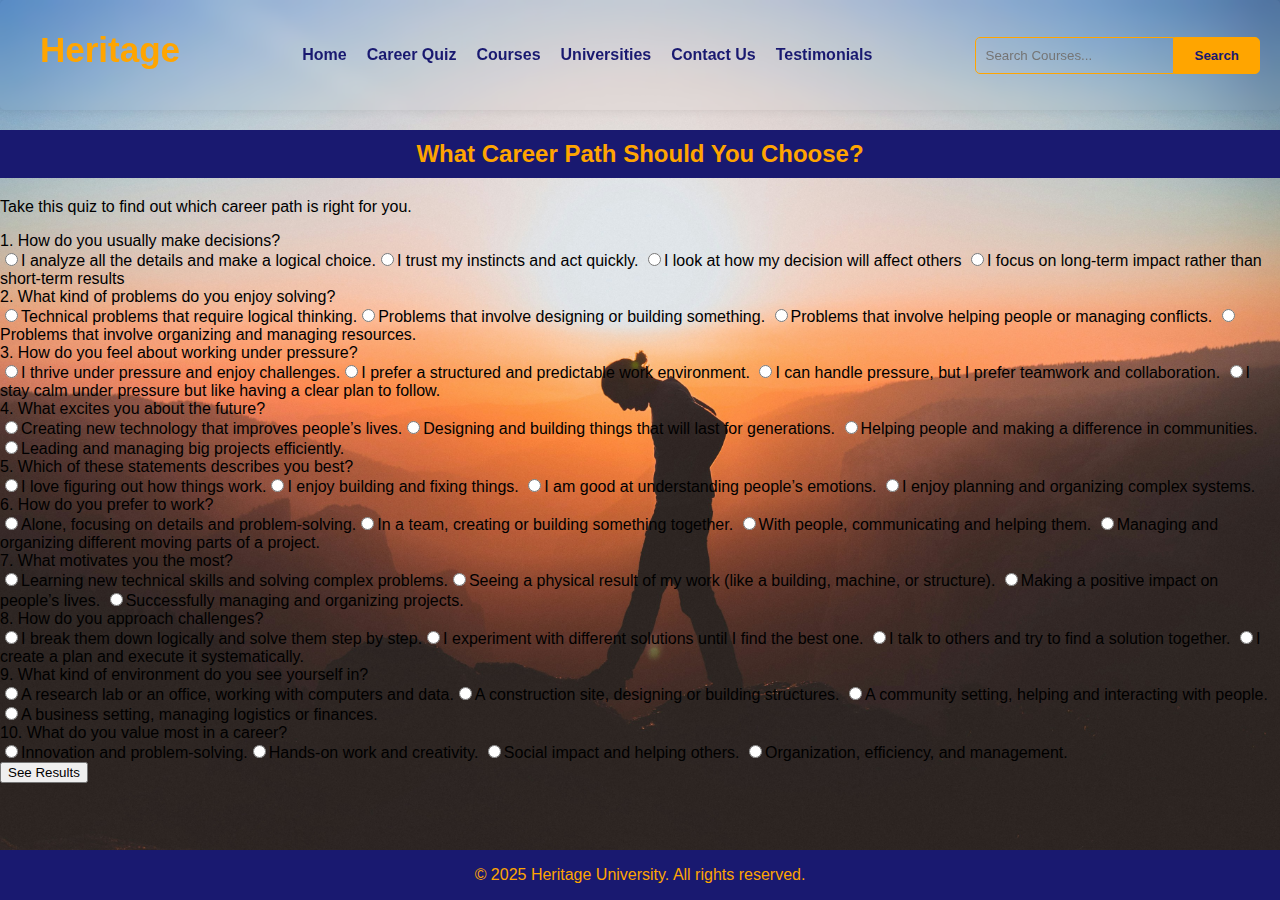
==== assets/pages/quiz.html @ 23e1411f "quiz form" ====
<!DOCTYPE html>
<html lang="en">

<head>
  <meta charset="UTF-8">
  <meta name="viewport" content="width=device-width, initial-scale=1.0">
  <title>Career Quiz</title>
  <link rel="stylesheet" href="../css/styles.css">
</head>

<body>
  <div class="main">
    <nav class="navbar">
      <div class="logo">
        Heritage
      </div>
      <div class="menu">
        <ul>
          <li><a href="./../../index.html">Home</a></li>
          <li><a href="quiz.html">Career Quiz</a></li>
          <li><a href="assets/pages/courses.html">Courses</a></li>
          <li><a href="assets/pages/universities.html">Universities</a></li>
          <li><a href="assets/pages/contact.html">Contact Us</a></li>
          <li><a href="assets/pages/testimonials.html">Testimonials</a></li>
        </ul>
      </div>
      <div class="search">
        <input class="search-box" type="search" placeholder="Search Courses...">
        <button class="search-btn">Search</button>
      </div>
    </nav>
  </div>
  <!-- Quiz Container -->
  <div class="quiz-container">
    <h2>What Career Path Should You Choose?</h2>
    <p>Take this quiz to find out which career path is right for you.</p>
    <form action="submit" id="quiz-form">
      <div class="question">
        1. How do you usually make decisions?
        <div class="options">
          <label for=""><input type="radio">I analyze all the details and make a logical choice.</label><label
            for=""><input type="radio">I trust my instincts and act quickly.</label>
          <label for=""><input type="radio">I look at how my decision will affect others</label>
          <label for=""><input type="radio">I focus on long-term impact rather than short-term results</label>
        </div>
      </div>
      <div class="question">
        2. What kind of problems do you enjoy solving?
        <div class="options">
          <label for=""><input type="radio">Technical problems that require logical thinking.</label><label
            for=""><input type="radio">Problems that involve designing or building something.</label>
          <label for=""><input type="radio">Problems that involve helping people or managing conflicts.</label>
          <label for=""><input type="radio">Problems that involve organizing and managing resources.</label>
        </div>
      </div>
      <div class="question">
        3. How do you feel about working under pressure?
        <div class="options">
          <label for=""><input type="radio">I thrive under pressure and enjoy challenges.</label><label for=""><input
              type="radio">I prefer a structured and predictable work environment.</label>
          <label for=""><input type="radio">I can handle pressure, but I prefer teamwork and collaboration.</label>
          <label for=""><input type="radio">I stay calm under pressure but like having a clear plan to follow.</label>
        </div>
      </div>
      <div class="question">
        4. What excites you about the future?
        <div class="options">
          <label for=""><input type="radio">Creating new technology that improves people’s lives.</label><label
            for=""><input type="radio">Designing and building things that will last for generations.</label>
          <label for=""><input type="radio">Helping people and making a difference in communities.</label>
          <label for=""><input type="radio">Leading and managing big projects efficiently.</label>
        </div>
      </div>
      <div class="question">
        5. Which of these statements describes you best?
        <div class="options">
          <label for=""><input type="radio">I love figuring out how things work.</label><label for=""><input
              type="radio">I enjoy building and fixing things.</label>
          <label for=""><input type="radio">I am good at understanding people’s emotions.</label>
          <label for=""><input type="radio">I enjoy planning and organizing complex systems.</label>
        </div>
      </div>
      <div class="question">
        6. How do you prefer to work?
        <div class="options">
          <label for=""><input type="radio">Alone, focusing on details and problem-solving.</label><label for=""><input
              type="radio">In a team, creating or building something together.</label>
          <label for=""><input type="radio">With people, communicating and helping them.</label>
          <label for=""><input type="radio">Managing and organizing different moving parts of a project.</label>
        </div>
      </div>
      <div class="question">
        7. What motivates you the most?
        <div class="options">
          <label for=""><input type="radio">Learning new technical skills and solving complex problems.</label><label
            for=""><input type="radio">Seeing a physical result of my work (like a building, machine, or
            structure).</label>
          <label for=""><input type="radio">Making a positive impact on people’s lives.</label>
          <label for=""><input type="radio">Successfully managing and organizing projects.</label>
        </div>
      </div>
      <div class="question">
        8. How do you approach challenges?
        <div class="options">
          <label for=""><input type="radio">I break them down logically and solve them step by step.</label><label
            for=""><input type="radio">I experiment with different solutions until I find the best one.</label>
          <label for=""><input type="radio">I talk to others and try to find a solution together.</label>
          <label for=""><input type="radio">I create a plan and execute it systematically.</label>
        </div>
      </div>
      <div class="question">
        9. What kind of environment do you see yourself in?
        <div class="options">
          <label for=""><input type="radio">A research lab or an office, working with computers and data.</label><label
            for=""><input type="radio">A construction site, designing or building structures.</label>
          <label for=""><input type="radio">A community setting, helping and interacting with people.</label>
          <label for=""><input type="radio">A business setting, managing logistics or finances.</label>
        </div>
      </div>
      <div class="question">
        10. What do you value most in a career?
        <div class="options">
          <label for=""><input type="radio">Innovation and problem-solving.</label><label for=""><input
              type="radio">Hands-on work and creativity.</label>
          <label for=""><input type="radio">Social impact and helping others.</label>
          <label for=""><input type="radio">Organization, efficiency, and management.</label>
        </div>
      </div>
      <button type="button" class="submit-btn" onclick="calculateResults()">See Results</button>
    </form>
  </div>
  <!-- Footer -->
  <footer>
    <p>&copy; 2025 Heritage University. All rights reserved.</p>
  </footer>
</body>

</html>
---- assets/css/styles.css ----
/* general styling for index.html */
body {
  font-family: "Open Sans", sans-serif;
  margin: 0;
  padding: 0;
}

body {
  background-image: url("../images/background-img.jpg");
  background-size: cover;
  background-attachment: fixed;
  background-position: center;
}

/* style class main */
.main {
  /* width: 80%; */
  margin: 0 auto;
  padding: 20px;
  border-radius: 5px;
  box-shadow: 0 0 10px rgba(0, 0, 0, 0.1);
  backdrop-filter: blur(5px);
}

/* style class navbar */
.navbar {
  color: #fff;
  padding: 10px 0;
  display: flex;
  justify-content: space-between;
}

.logo {
  color: orange;
  font-size: 35px;
  font-family: Arial;
  font-weight: 900;
  padding-left: 20px;
  float: left;
}

.menu {
  display: flex;
  justify-content: space-between;
  align-items: center;
}

.menu ul {
  display: flex;
  list-style: none;
  justify-content: space-evenly;
}

.menu ul li {
  margin-right: 20px;
}

.menu ul li a {
  text-decoration: none;
  font-weight: bold;
  color: midnightblue;
}

.menu ul li a:hover {
  color: orange;
}

.search {
  display: flex;
  justify-content: space-between;
  align-items: center;
}

.search-box {
  width: 100%;
  padding: 10px;
  border-radius: 5px 0 0 5px;
  border: 1px solid orange;
  background: transparent;
}

.search-box:focus {
  outline: none;
}

.search-btn {
  background: orange;
  color: midnightblue;
  font-weight: bold;
  padding: 10px 20px;
  border: 1px solid orange;
  border-radius: 0 5px 5px 0;
  cursor: pointer;
}

.search-btn:hover {
  background: rgb(248, 166, 15);
}

.hero {
  display: flex;
  justify-content: space-between;
  align-items: center;
  margin-top: 20px;
}

.courses {
  display: flex;
  justify-content: space-evenly;
  flex-direction: row;
  flex-wrap: wrap;
  margin-bottom: 200px;
}

.course-card {
  display: flex;
  flex-direction: column;
  padding: 10px;
  border-radius: 5px;
  box-shadow: 0 0 10px rgba(0, 0, 0, 0.1);
  backdrop-filter: blur(5px);
  width: 300px;
  color: #fff;
  font-style: italic;
  margin-top: 20px;
}

.course-card * {
  margin: 0;
}

.course-card img {
  width: 100%;
  border-radius: 5px;
  height: 150px;
  object-fit: cover;
}

.course-card a {
  text-decoration: none;
  color: orange;
  background-color: midnightblue;
  padding: 5px;
  text-align: center;
  border-radius: 5px;
  margin-top: auto;
}

.course-card p {
  font-size: smaller;
  margin-bottom: 10px;
}

h2 {
  text-align: center;
  background-color: midnightblue;
  color: orange;
  padding: 10px;
}

footer {
  background: midnightblue;
  color: orange;
  text-align: center;
  position: fixed;
  bottom: 0;
  width: 100%;
}
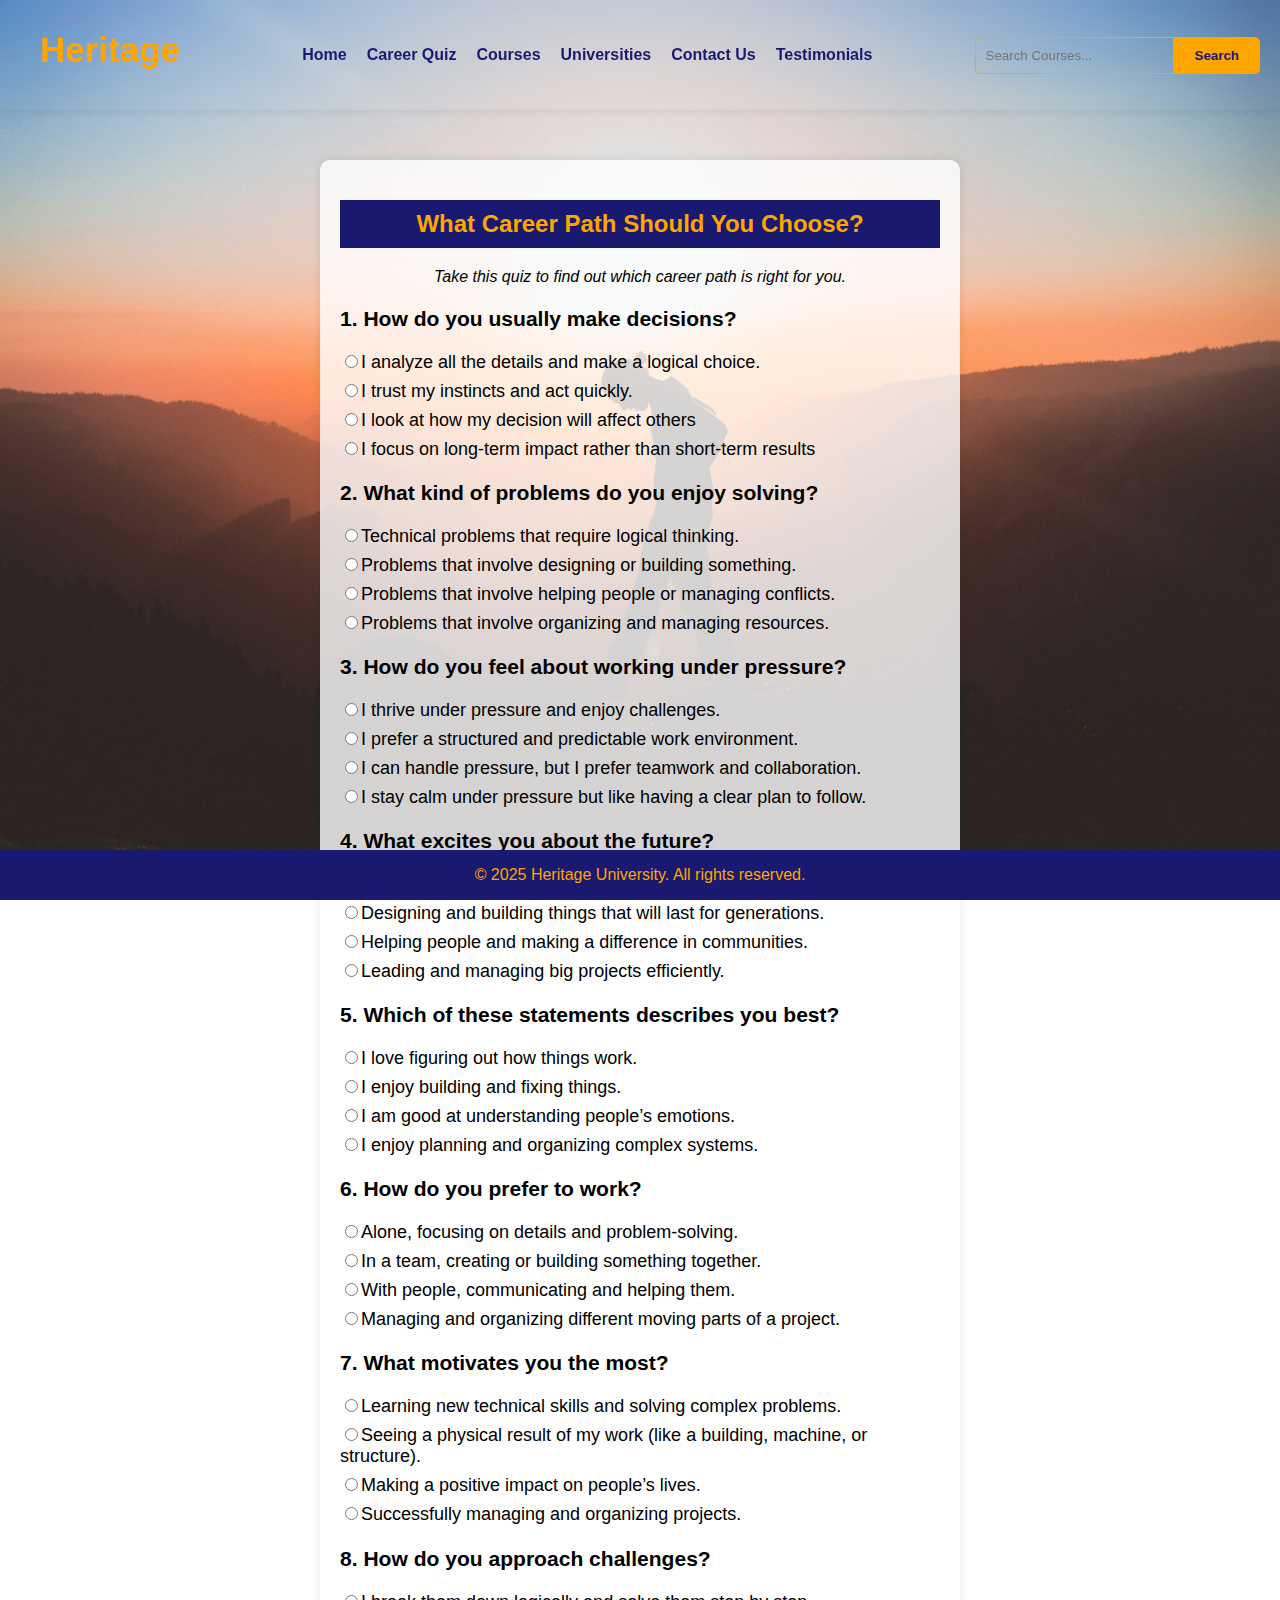
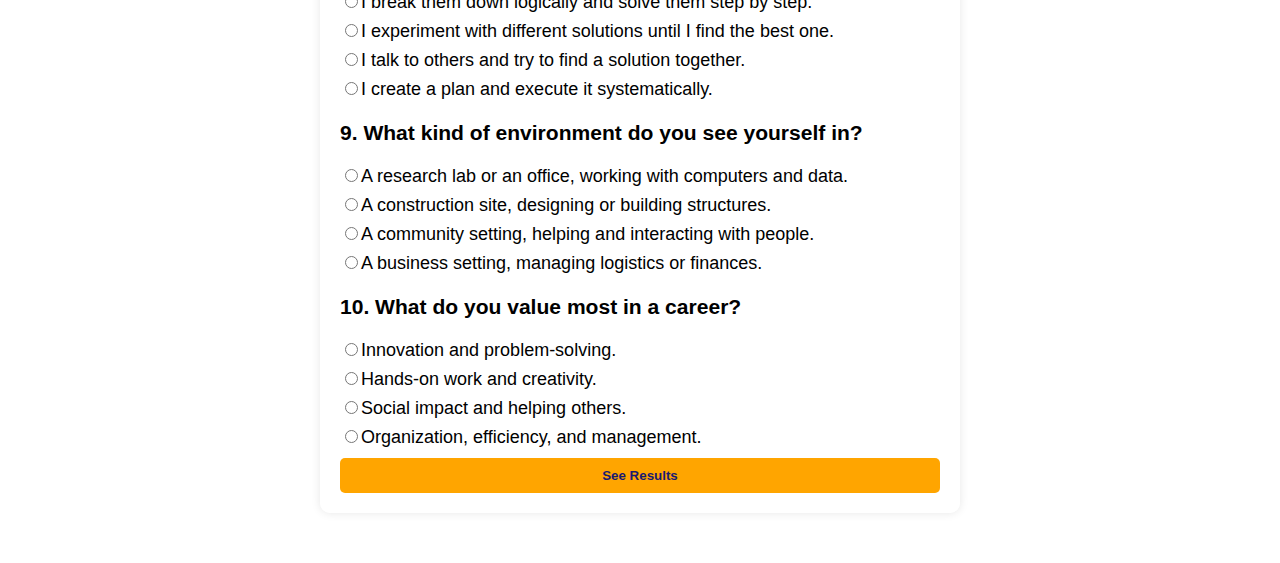
==== commit f2bbf82c: "style: course-quiz, fix:typo" ====
--- a/assets/pages/quiz.html
+++ b/assets/pages/quiz.html
@@ -6,6 +6,7 @@
   <meta name="viewport" content="width=device-width, initial-scale=1.0">
   <title>Career Quiz</title>
   <link rel="stylesheet" href="../css/styles.css">
+  <link rel="stylesheet" href="../css/quiz.css">
 </head>
 
 <body>
@@ -33,97 +34,118 @@
   <!-- Quiz Container -->
   <div class="quiz-container">
     <h2>What Career Path Should You Choose?</h2>
-    <p>Take this quiz to find out which career path is right for you.</p>
+    <p style="text-align: center; font-style: italic;">Take this quiz to find out which career path is right for you.
+    </p>
     <form action="submit" id="quiz-form">
       <div class="question">
-        1. How do you usually make decisions?
+        <h3>1. How do you usually make decisions?</h3>
         <div class="options">
-          <label for=""><input type="radio">I analyze all the details and make a logical choice.</label><label
-            for=""><input type="radio">I trust my instincts and act quickly.</label>
-          <label for=""><input type="radio">I look at how my decision will affect others</label>
-          <label for=""><input type="radio">I focus on long-term impact rather than short-term results</label>
+          <label><input type="radio" name="question1">I analyze all the details and make a logical
+            choice.</label><label><input type="radio" name="question1">I trust my instincts and act
+            quickly.</label>
+          <label><input type="radio" name="question1">I look at how my decision will affect others</label>
+          <label><input type="radio" name="question1">I focus on long-term impact rather than short-term
+            results</label>
         </div>
       </div>
       <div class="question">
-        2. What kind of problems do you enjoy solving?
+        <h3>2. What kind of problems do you enjoy solving?</h3>
         <div class="options">
-          <label for=""><input type="radio">Technical problems that require logical thinking.</label><label
-            for=""><input type="radio">Problems that involve designing or building something.</label>
-          <label for=""><input type="radio">Problems that involve helping people or managing conflicts.</label>
-          <label for=""><input type="radio">Problems that involve organizing and managing resources.</label>
+          <label><input type="radio" name="question2">Technical problems that require logical
+            thinking.</label><label><input type="radio" name="question2">Problems that involve designing or
+            building something.</label>
+          <label><input type="radio" name="question2">Problems that involve helping people or managing
+            conflicts.</label>
+          <label><input type="radio" name="question2">Problems that involve organizing and managing
+            resources.</label>
         </div>
       </div>
       <div class="question">
-        3. How do you feel about working under pressure?
+        <h3>3. How do you feel about working under pressure?</h3>
         <div class="options">
-          <label for=""><input type="radio">I thrive under pressure and enjoy challenges.</label><label for=""><input
-              type="radio">I prefer a structured and predictable work environment.</label>
-          <label for=""><input type="radio">I can handle pressure, but I prefer teamwork and collaboration.</label>
-          <label for=""><input type="radio">I stay calm under pressure but like having a clear plan to follow.</label>
+          <label><input type="radio" name="question3">I thrive under pressure and enjoy challenges.</label>
+          <label><input type="radio" name="question3">I prefer a structured and predictable work
+            environment.</label>
+          <label><input type="radio" name="question3">I can handle pressure, but I prefer teamwork and
+            collaboration.</label>
+          <label><input type="radio" name="question3">I stay calm under pressure but like having a clear plan to
+            follow.</label>
         </div>
       </div>
       <div class="question">
-        4. What excites you about the future?
+        <h3>4. What excites you about the future?</h3>
         <div class="options">
-          <label for=""><input type="radio">Creating new technology that improves people’s lives.</label><label
-            for=""><input type="radio">Designing and building things that will last for generations.</label>
-          <label for=""><input type="radio">Helping people and making a difference in communities.</label>
-          <label for=""><input type="radio">Leading and managing big projects efficiently.</label>
+          <label><input type="radio" name="question4">Creating new technology that improves people’s
+            lives.</label>
+          <label><input type="radio" name="question4">Designing and building things that will last for
+            generations.</label>
+          <label><input type="radio" name="question4">Helping people and making a difference in
+            communities.</label>
+          <label><input type="radio" name="question4">Leading and managing big projects efficiently.</label>
         </div>
       </div>
       <div class="question">
-        5. Which of these statements describes you best?
+        <h3>5. Which of these statements describes you best?</h3>
         <div class="options">
-          <label for=""><input type="radio">I love figuring out how things work.</label><label for=""><input
-              type="radio">I enjoy building and fixing things.</label>
-          <label for=""><input type="radio">I am good at understanding people’s emotions.</label>
-          <label for=""><input type="radio">I enjoy planning and organizing complex systems.</label>
+          <label><input type="radio" name="question5">I love figuring out how things work.</label>
+          <label><input type="radio" name="question5">I enjoy building and fixing things.</label>
+          <label><input type="radio" name="question5">I am good at understanding people’s emotions.</label>
+          <label><input type="radio" name="question5">I enjoy planning and organizing complex systems.</label>
         </div>
       </div>
       <div class="question">
-        6. How do you prefer to work?
+        <h3>6. How do you prefer to work?</h3>
         <div class="options">
-          <label for=""><input type="radio">Alone, focusing on details and problem-solving.</label><label for=""><input
-              type="radio">In a team, creating or building something together.</label>
-          <label for=""><input type="radio">With people, communicating and helping them.</label>
-          <label for=""><input type="radio">Managing and organizing different moving parts of a project.</label>
+          <label><input type="radio" name="question6">Alone, focusing on details and problem-solving.</label>
+          <label><input type="radio" name="question6">In a team, creating or building something together.</label>
+          <label><input type="radio" name="question6">With people, communicating and helping them.</label>
+          <label><input type="radio" name="question6">Managing and organizing different moving parts of a
+            project.</label>
         </div>
       </div>
       <div class="question">
-        7. What motivates you the most?
+        <h3>7. What motivates you the most?</h3>
         <div class="options">
-          <label for=""><input type="radio">Learning new technical skills and solving complex problems.</label><label
-            for=""><input type="radio">Seeing a physical result of my work (like a building, machine, or
+          <label><input type="radio" name="question7">Learning new technical skills and solving complex
+            problems.</label>
+          <label><input type="radio" name="question7">Seeing a physical result of my work (like a building,
+            machine, or
             structure).</label>
-          <label for=""><input type="radio">Making a positive impact on people’s lives.</label>
-          <label for=""><input type="radio">Successfully managing and organizing projects.</label>
+          <label><input type="radio" name="question7">Making a positive impact on people’s lives.</label>
+          <label><input type="radio" name="question7">Successfully managing and organizing projects.</label>
         </div>
       </div>
       <div class="question">
-        8. How do you approach challenges?
+        <h3>8. How do you approach challenges?</h3>
         <div class="options">
-          <label for=""><input type="radio">I break them down logically and solve them step by step.</label><label
-            for=""><input type="radio">I experiment with different solutions until I find the best one.</label>
-          <label for=""><input type="radio">I talk to others and try to find a solution together.</label>
-          <label for=""><input type="radio">I create a plan and execute it systematically.</label>
+          <label><input type="radio" name="question8">I break them down logically and solve them step by
+            step.</label>
+          <label><input type="radio" name="question8">I experiment with different solutions until I find the best
+            one.</label>
+          <label><input type="radio" name="question8">I talk to others and try to find a solution
+            together.</label>
+          <label><input type="radio" name="question8">I create a plan and execute it systematically.</label>
         </div>
       </div>
       <div class="question">
-        9. What kind of environment do you see yourself in?
+        <h3>9. What kind of environment do you see yourself in?</h3>
         <div class="options">
-          <label for=""><input type="radio">A research lab or an office, working with computers and data.</label><label
-            for=""><input type="radio">A construction site, designing or building structures.</label>
-          <label for=""><input type="radio">A community setting, helping and interacting with people.</label>
-          <label for=""><input type="radio">A business setting, managing logistics or finances.</label>
+          <label><input type="radio" name="question9">A research lab or an office, working with computers and
+            data.</label>
+          <label><input type="radio" name="question9">A construction site, designing or building
+            structures.</label>
+          <label><input type="radio" name="question9">A community setting, helping and interacting with
+            people.</label>
+          <label><input type="radio" name="question9">A business setting, managing logistics or finances.</label>
         </div>
       </div>
       <div class="question">
-        10. What do you value most in a career?
+        <h3>10. What do you value most in a career?</h3>
         <div class="options">
-          <label for=""><input type="radio">Innovation and problem-solving.</label><label for=""><input
-              type="radio">Hands-on work and creativity.</label>
-          <label for=""><input type="radio">Social impact and helping others.</label>
-          <label for=""><input type="radio">Organization, efficiency, and management.</label>
+          <label><input type="radio" name="question10">Innovation and problem-solving.</label>
+          <label><input type="radio" name="question10">Hands-on work and creativity.</label>
+          <label><input type="radio" name="question10">Social impact and helping others.</label>
+          <label><input type="radio" name="question10">Organization, efficiency, and management.</label>
         </div>
       </div>
       <button type="button" class="submit-btn" onclick="calculateResults()">See Results</button>
--- a/assets/css/styles.css
+++ b/assets/css/styles.css
@@ -12,9 +12,18 @@
   background-position: center;
 }
 
-/* style class main */
+.hero-img {
+  border: 10px solid rgba(255, 255, 255, 0.5);
+  overflow: hidden;
+  width: 300px;
+  height: 300px;
+  display: flex;
+  justify-content: center;
+  align-items: center;
+  border-radius: 50%;
+}
+
 .main {
-  /* width: 80%; */
   margin: 0 auto;
   padding: 20px;
   border-radius: 5px;
@@ -22,7 +31,6 @@
   backdrop-filter: blur(5px);
 }
 
-/* style class navbar */
 .navbar {
   color: #fff;
   padding: 10px 0;
@@ -101,7 +109,26 @@
   display: flex;
   justify-content: space-between;
   align-items: center;
-  margin-top: 20px;
+  margin: 5px 150px;
+}
+
+.content {
+  display: flex;
+  flex-direction: column;
+  margin: 0;
+}
+
+.content h1 {
+  color: midnightblue;
+  font-size: 50px;
+  font-weight: 900;
+  margin: 0;
+}
+
+.content p{
+  font-family: cursive;
+  font-style: italic;
+  margin: 0;
 }
 
 .courses {
--- a/assets/css/quiz.css
+++ b/assets/css/quiz.css
@@ -0,0 +1,35 @@
+.quiz-container {
+  max-width: 600px;
+  margin: 50px auto;
+  background: rgba(255, 255, 255, 0.8);
+  padding: 20px;
+  border-radius: 10px;
+  box-shadow: 0 0 10px rgba(0, 0, 0, 0.1);
+}
+.question {
+  font-size: 18px;
+  margin-bottom: 10px;
+}
+.options label {
+  display: block;
+  margin-bottom: 8px;
+  cursor: pointer;
+}
+.submit-btn {
+  background: orange;
+  color: midnightblue;
+  font-weight: bold;
+  padding: 10px;
+  border: none;
+  border-radius: 5px;
+  cursor: pointer;
+  width: 100%;
+}
+.submit-btn:hover {
+  background: rgb(248, 166, 15);
+}
+#result {
+  margin-top: 20px;
+  font-size: 20px;
+  font-weight: bold;
+}